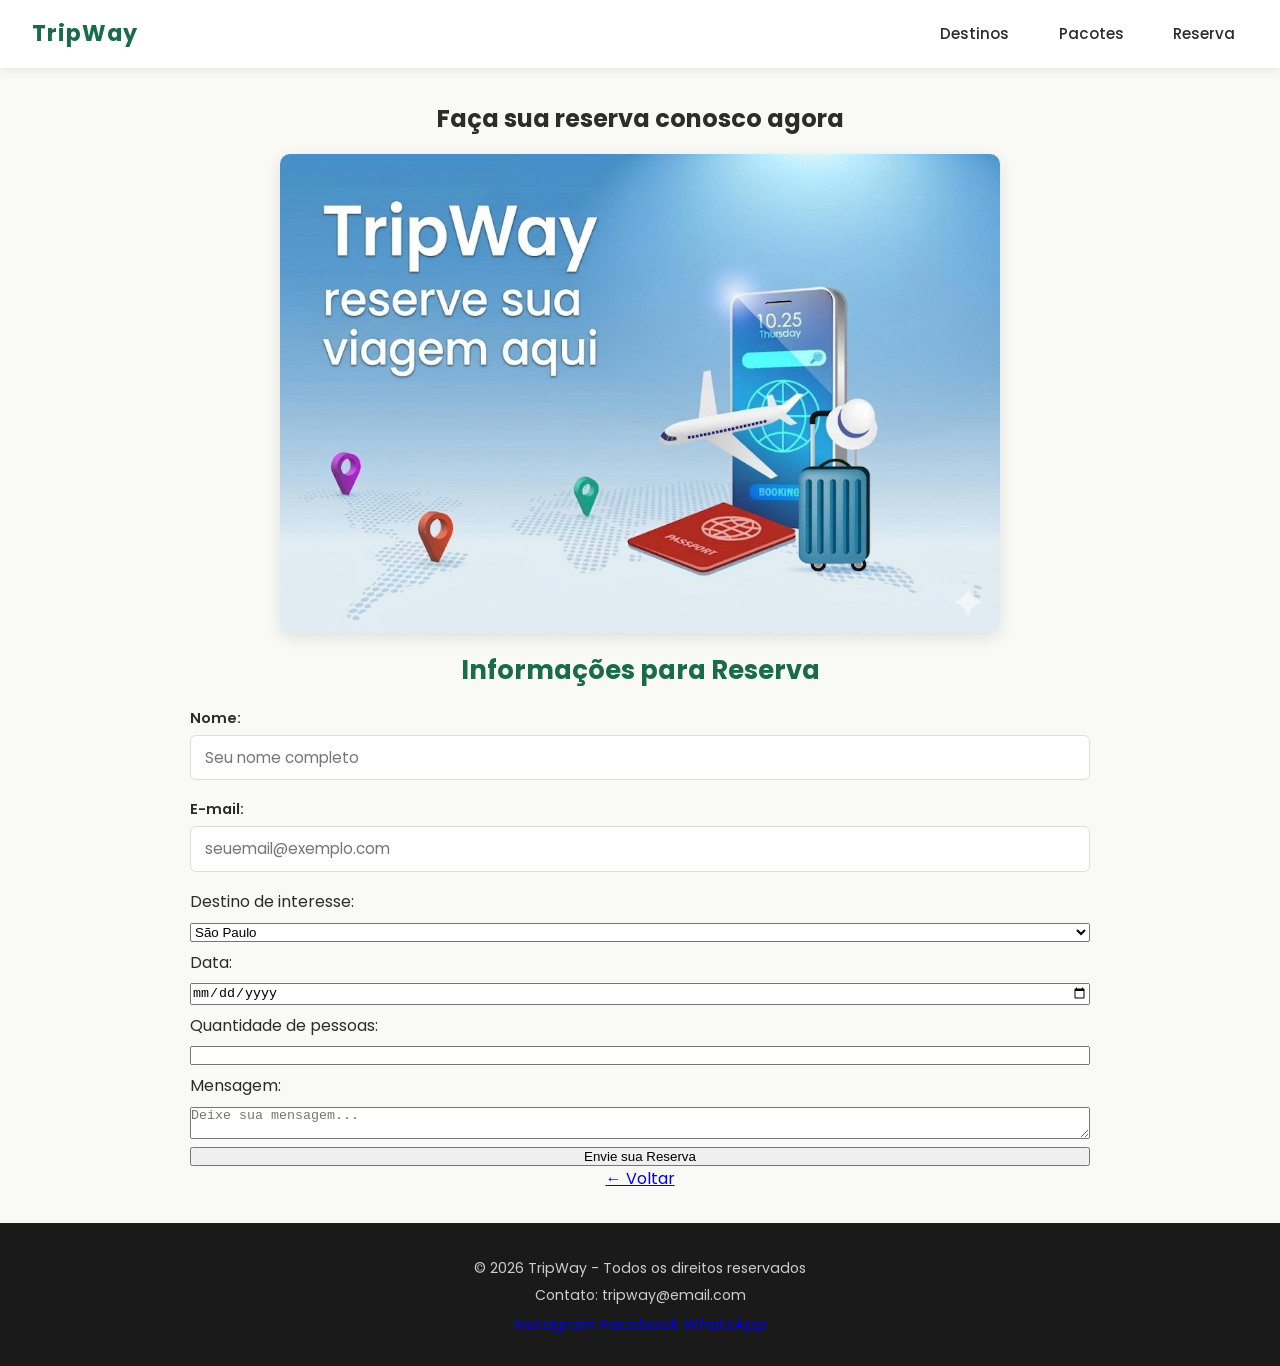
==== pages/contato.html @ 868eefc6 "Adicionando class form-grupo na div e-mail da pagina contato.html" ====
<!DOCTYPE html>
<html lang="pt-BR">

<head>
    <meta charset="UTF-8">
    <meta name="viewport" content="width=device-width, initial-scale=1.0">
    <title>TripWay-Contato</title>

    <link rel="preconnect" href="https://fonts.googleapis.com">
    <link rel="preconnect" href="https://fonts.gstatic.com" crossorigin>
    <link
        href="https://fonts.googleapis.com/css2?family=Poppins:ital,wght@0,100;0,200;0,300;0,400;0,500;0,600;0,700;0,800;0,900;1,100;1,200;1,300;1,400;1,500;1,600;1,700;1,800;1,900&display=swap"
        rel="stylesheet">
    <link rel="stylesheet" href="../css/style.css">
</head>

<body>

    <nav>
        <a href="../index.html" class="nav-logo">TripWay</a>

        <ul class="nav-links">
            <li><a href="destinos.html">Destinos</a></li>
            <li><a href="pacotes.html">Pacotes</a></li>
            <li><a href="contato.html">Reserva</a></li>
        </ul>
    </nav>

    <main>
        <section>

            <h1>Faça sua reserva conosco agora</h1>

            <img src="../images/banner-reserva.jpeg" alt="Banner de reservas" class="banner-img"
                style="margin: 1rem auto;">

            <form id="form-reserva">
                <h2>Informações para Reserva</h2>

                <div class="form-grupo">
                    <label for="nome">Nome:</label>
                    <input type="text" id="nome" name="nome" placeholder="Seu nome completo" required>
                </div>

                <div class="form-grupo">
                    <label for="email">E-mail:</label>
                    <input type="email" id="email" name="email" placeholder="seuemail@exemplo.com" required>
                </div>

                <label>Destino de interesse:</label>
                <select>
                    <option>São Paulo</option>
                    <option>Rio de Janeiro</option>
                    <option>Salvador</option>
                </select>

                <label>Data:</label>
                <input type="date" required>

                <label>Quantidade de pessoas:</label>
                <input type="number" required>

                <label>Mensagem:</label>
                <textarea placeholder="Deixe sua mensagem..."></textarea>

                <button type="submit">
                    Envie sua Reserva
                </button>
            </form>

            <a href="../index.html">
                ← Voltar
            </a>

        </section>
    </main>
    <footer>

        <p>© 2026 TripWay - Todos os direitos reservados</p>

        <p>
            Contato: tripway@email.com
        </p>

        <div>
            <a href="#">Instagram</a>
            <a href="#">Facebook</a>
            <a href="#">WhatsApp</a>
        </div>

    </footer>

</body>

</html>
---- css/style.css ----
/* Reset Básico */
* {
  margin: 0;
  padding: 0;
  box-sizing: border-box;
}

:root {
  --cor-primaria: #1a6b4a;
  --cor-primaria-escura: #134d36;
  --cor-secundaria: #f4a623;
  --cor-secundaria-hover: #d4891a;
  --cor-fundo: #f9f9f6;
  --cor-fundo-card: #ffffff;
  --cor-texto: #2c2c2c;
  --cor-texto-suave: #555555;
  --cor-borda: #ddd;
  --cor-nav: #ffffff;
  --cor-footer-fundo: #1a1a1a;
  --cor-footer-texto: #cccccc;
  --fonte-principal: 'Poppins', sans-serif;
  --sombra-card: 0 4px 16px rgba(0, 0, 0, 0.10);
  --sombra-card-hover: 0 8px 28px rgba(0, 0, 0, 0.18);
  --border-radius: 10px;
  --transicao: 0.3s ease;
}

/*Body */
body {
  font-family: var(--fonte-principal);
  background-color: var(--cor-fundo);
  color: var(--cor-texto);
  line-height: 1.6;
  min-height: 100vh;
  display: flex;
  flex-direction: column;
}


/* NAVEGAÇÃO */
nav {
  display: flex;
  justify-content: space-between;
  align-items: center;
  padding: 1rem 2rem;
  background-color: var(--cor-nav);
  box-shadow: 0 2px 8px rgba(0, 0, 0, 0.08);
  position: sticky;
  top: 0;
  z-index: 100;
}

.nav-logo {
  text-decoration: none;
  font-weight: 700;
  font-size: 1.4rem;
  color: var(--cor-primaria);
  letter-spacing: 1px;
  transition: color var(--transicao);
}

.nav-logo:hover {
  color: var(--cor-primaria-escura);
}

.nav-links {
  list-style: none;
  display: flex;
  gap: 1.5rem;
  margin: 0;
}

.nav-links a {
  text-decoration: none;
  color: var(--cor-texto);
  font-weight: 500;
  font-size: 0.95rem;
  padding: 0.4rem 0.8rem;
  border-radius: 6px;
  transition: background-color var(--transicao), color var(--transicao);
}

.nav-links a:hover {
  background-color: var(--cor-primaria);
  color: #ffffff;
}

/* HEADER*/
header {
  text-align: center;
  padding: 3rem 1.5rem 2rem;
  background: linear-gradient(135deg, #e8f5ee 0%, #f9f9f6 100%);
}

header h1 {
  font-size: 2.2rem;
  color: var(--cor-primaria);
  margin-bottom: 1rem;
}

header p {
  max-width: 600px;
  margin: 0 auto 1.5rem;
  color: var(--cor-texto-suave);
  font-size: 1rem;
}

.banner-img {
  width: 80%;
  max-width: 800px;
  border-radius: var(--border-radius);
  margin: 1rem auto;
  object-fit: cover;
  box-shadow: var(--sombra-card);
}

/*MAIN E SECTIONS*/

main {
  flex: 1;
  display: flex;
  justify-content: center;
  padding: 2rem 1.5rem;
}

section {
  width: 100%;
  max-width: 900px;
  text-align: center;
}

section h2 {
  font-size: 1.6rem;
  color: var(--cor-primaria);
  margin-bottom: 1rem;
}

section p {
  color: var(--cor-texto-suave);
  font-size: 0.97rem;
  margin-bottom: 1rem;
}

/* BOTÕES */

.btn {
  display: inline-block;
  padding: 0.7rem 1.5rem;
  background-color: var(--cor-primaria);
  color: #ffffff;
  text-decoration: none;
  border-radius: 6px;
  font-weight: 600;
  font-size: 0.95rem;
  border: none;
  cursor: pointer;
  transition: background-color var(--transicao), transform var(--transicao), box-shadow var(--transicao);
  margin-top: 1rem;
}

.btn:hover {
  background-color: var(--cor-primaria-escura);
  transform: translateY(-2px);
  box-shadow: 0 4px 12px rgba(26, 107, 74, 0.3);
}

.btn-secundario {
  display: inline-block;
  padding: 0.6rem 1.2rem;
  background-color: transparent;
  color: var(--cor-primaria);
  border: 2px solid var(--cor-primaria);
  text-decoration: none;
  border-radius: 6px;
  font-weight: 600;
  font-size: 0.9rem;
  cursor: pointer;
  transition: background-color var(--transicao), color var(--transicao);
  margin-top: 1rem;
}

.btn-secundario:hover {
  background-color: var(--cor-primaria);
  color: #ffffff;
}

.btn-enviar {
  width: 100%;
  padding: 0.85rem;
  background-color: var(--cor-primaria);
  color: #ffffff;
  border: none;
  border-radius: 6px;
  font-size: 1rem;
  font-weight: 600;
  font-family: var(--fonte-principal);
  cursor: pointer;
  transition: background-color var(--transicao), transform var(--transicao);
  margin-top: 0.5rem;
}

.btn-enviar:hover {
  background-color: var(--cor-primaria-escura);
  transform: translateY(-2px);
}

/*CARDS - DESTINOS*/
.cards-container {
  display: flex;
  flex-wrap: wrap;
  gap: 1.5rem;
  justify-content: center;
  margin-top: 1.5rem;
}

.card {
  background-color: var(--cor-fundo-card);
  border-radius: var(--border-radius);
  box-shadow: var(--sombra-card);
  overflow: hidden;
  flex: 1 1 260px;
  max-width: 300px;
  text-decoration: none;
  color: var(--cor-texto);
  transition: transform var(--transicao), box-shadow var(--transicao);
  display: flex;
  flex-direction: column;
}

.card:hover {
  transform: translateY(-6px);
  box-shadow: var(--sombra-card-hover);
}

.card img {
  width: 100%;
  height: 180px;
  object-fit: cover;
}

.card-body {
  padding: 1rem;
  flex: 1;
  display: flex;
  flex-direction: column;
  gap: 0.4rem;
}

.card h2 {
  font-size: 1.15rem;
  color: var(--cor-primaria);
  margin: 0;
}

.card p {
  font-size: 0.88rem;
  color: var(--cor-texto-suave);
  margin: 0;
}

/* CARDS - PACOTES*/

.pacotes-lista {
  list-style: none;
  padding: 0;
  display: flex;
  flex-direction: column;
  gap: 2rem;
  margin-top: 1.5rem;
  text-align: left;
}

.pacote-card {
  background-color: var(--cor-fundo-card);
  border-radius: var(--border-radius);
  box-shadow: var(--sombra-card);
  overflow: hidden;
  transition: box-shadow var(--transicao), transform var(--transicao);
}

.pacote-card:hover {
  box-shadow: var(--sombra-card-hover);
  transform: translateY(-3px);
}

.pacote-card img {
  width: 100%;
  max-width: 100%;
  height: 220px;
  object-fit: cover;
  display: block;
}

.pacote-card-body {
  padding: 1.2rem 1.5rem;
}

.pacote-card-body h2 {
  font-size: 1.25rem;
  color: var(--cor-primaria);
  margin-bottom: 0.5rem;
  text-decoration: none;
}

.pacote-card-body h2 a {
  text-decoration: none;
  color: var(--cor-primaria);
  transition: color var(--transicao);
}

.pacote-card-body h2 a:hover {
  color: var(--cor-primaria-escura);
}

.pacote-card-body h3 {
  font-size: 0.95rem;
  color: var(--cor-texto-suave);
  margin-top: 0.8rem;
  margin-bottom: 0.3rem;
  font-weight: 600;
}

.pacote-card-body p {
  font-size: 0.92rem;
  color: var(--cor-texto-suave);
  line-height: 1.8;
}

.preco-destaque {
  display: inline-block;
  margin-top: 0.8rem;
  background-color: var(--cor-secundaria);
  color: #fff;
  padding: 0.3rem 0.9rem;
  border-radius: 20px;
  font-weight: 700;
  font-size: 0.95rem;
}

/* FORMULÁRIO - CONTATO */

#form-reserva {
  display: flex;
  flex-direction: column;
  text-align: left;
  gap: 0.5rem;
  margin-top: 1rem;
}

#form-reserva h2 {
  text-align: center;
  color: var(--cor-primaria);
  margin-bottom: 0.5rem;
}

.form-grupo {
  display: flex;
  flex-direction: column;
  gap: 0.3rem;
  margin-bottom: 0.6rem;
}

.form-grupo label {
  font-weight: 600;
  font-size: 0.9rem;
  color: var(--cor-texto);
}

.form-grupo input,
.form-grupo select,
.form-grupo textarea {
  padding: 0.65rem 0.9rem;
  border: 1px solid var(--cor-borda);
  border-radius: 6px;
  font-size: 0.95rem;
  font-family: var(--fonte-principal);
  background-color: #fff;
  color: var(--cor-texto);
  transition: border-color var(--transicao), box-shadow var(--transicao);
}

.form-grupo input:focus,
.form-grupo select:focus,
.form-grupo textarea:focus {
  outline: none;
  border-color: var(--cor-primaria);
  box-shadow: 0 0 0 3px rgba(26, 107, 74, 0.15);
}

.form-grupo textarea {
  min-height: 110px;
  resize: vertical;
}

/* HOME - SEÇÃO SOBRE*/
#sobre {
  background-color: var(--cor-fundo-card);
  border-radius: var(--border-radius);
  padding: 2rem;
  box-shadow: var(--sombra-card);
  margin-top: 1rem;
}

#sobre h2 {
  color: var(--cor-primaria);
  margin-bottom: 0.8rem;
}

/* FOOTER */

footer {
  text-align: center;
  padding: 1.8rem 1rem;
  background-color: var(--cor-footer-fundo);
  color: var(--cor-footer-texto);
  margin-top: auto;
}

footer p {
  margin: 0.3rem 0;
  font-size: 0.88rem;
}

.footer-social {
  margin-top: 0.8rem;
  display: flex;
  justify-content: center;
  gap: 1rem;
}

.footer-social a {
  color: var(--cor-footer-texto);
  text-decoration: none;
  font-size: 0.88rem;
  transition: color var(--transicao);
}

.footer-social a:hover {
  color: var(--cor-secundaria);
}

/* IMAGENS GERAIS */

img {
  max-width: 100%;
  height: auto;
  display: block;
}

/*RESPONSIVIDADE - TABLET (max 768px)*/
@media (max-width: 768px) {
  nav {
    flex-direction: column;
    gap: 0.8rem;
    padding: 1rem;
  }

  .nav-links {
    gap: 0.8rem;
    flex-wrap: wrap;
    justify-content: center;
  }

  header h1 {
    font-size: 1.6rem;
  }

  .banner-img {
    width: 95%;
  }

  .cards-container {
    flex-direction: row;
  }

  .card {
    flex: 1 1 45%;
    max-width: 48%;
  }

  .pacote-card img {
    height: 180px;
  }

  main {
    padding: 1.5rem 1rem;
  }
}

/* RESPONSIVIDADE - CELULAR (max 480px) */
@media (max-width: 480px) {
  nav {
    flex-direction: column;
    align-items: center;
    padding: 0.8rem;
  }

  .nav-links {
    flex-direction: column;
    align-items: center;
    gap: 0.4rem;
  }

  header {
    padding: 2rem 1rem 1.5rem;
  }

  header h1 {
    font-size: 1.3rem;
  }

  .banner-img {
    width: 100%;
  }

  .cards-container {
    flex-direction: column;
    align-items: center;
  }

  .card {
    flex: 1 1 100%;
    max-width: 100%;
  }

  .pacote-card img {
    height: 150px;
  }

  .pacote-card-body {
    padding: 1rem;
  }

  #form-reserva {
    width: 100%;
  }

  main {
    padding: 1rem 0.8rem;
  }

  section {
    max-width: 100%;
  }
  
}
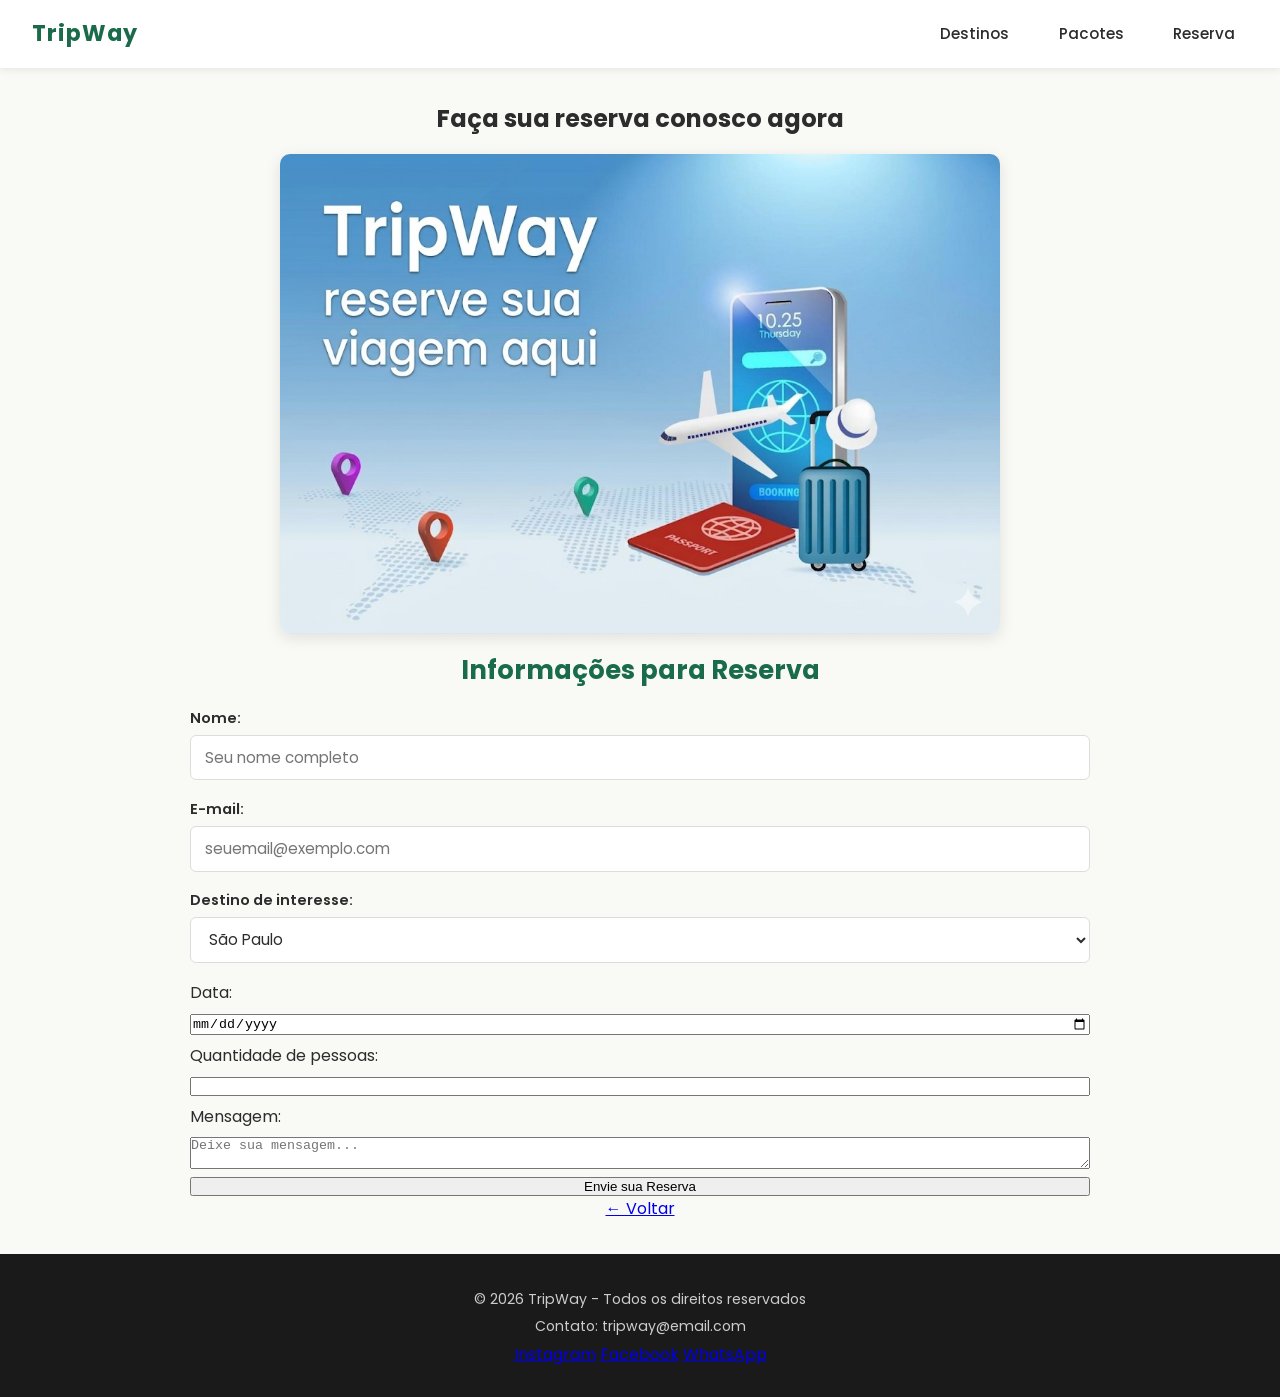
==== commit ab294245: "Adicionando class form-grupo na div destinos da pagina contato.html" ====
--- a/pages/contato.html
+++ b/pages/contato.html
@@ -47,12 +47,14 @@
                     <input type="email" id="email" name="email" placeholder="seuemail@exemplo.com" required>
                 </div>
 
-                <label>Destino de interesse:</label>
-                <select>
-                    <option>São Paulo</option>
-                    <option>Rio de Janeiro</option>
-                    <option>Salvador</option>
-                </select>
+                <div class="form-grupo">
+                    <label for="destino">Destino de interesse:</label>
+                    <select id="destino" name="destino">
+                        <option>São Paulo</option>
+                        <option>Rio de Janeiro</option>
+                        <option>Salvador</option>
+                    </select>
+                </div>
 
                 <label>Data:</label>
                 <input type="date" required>
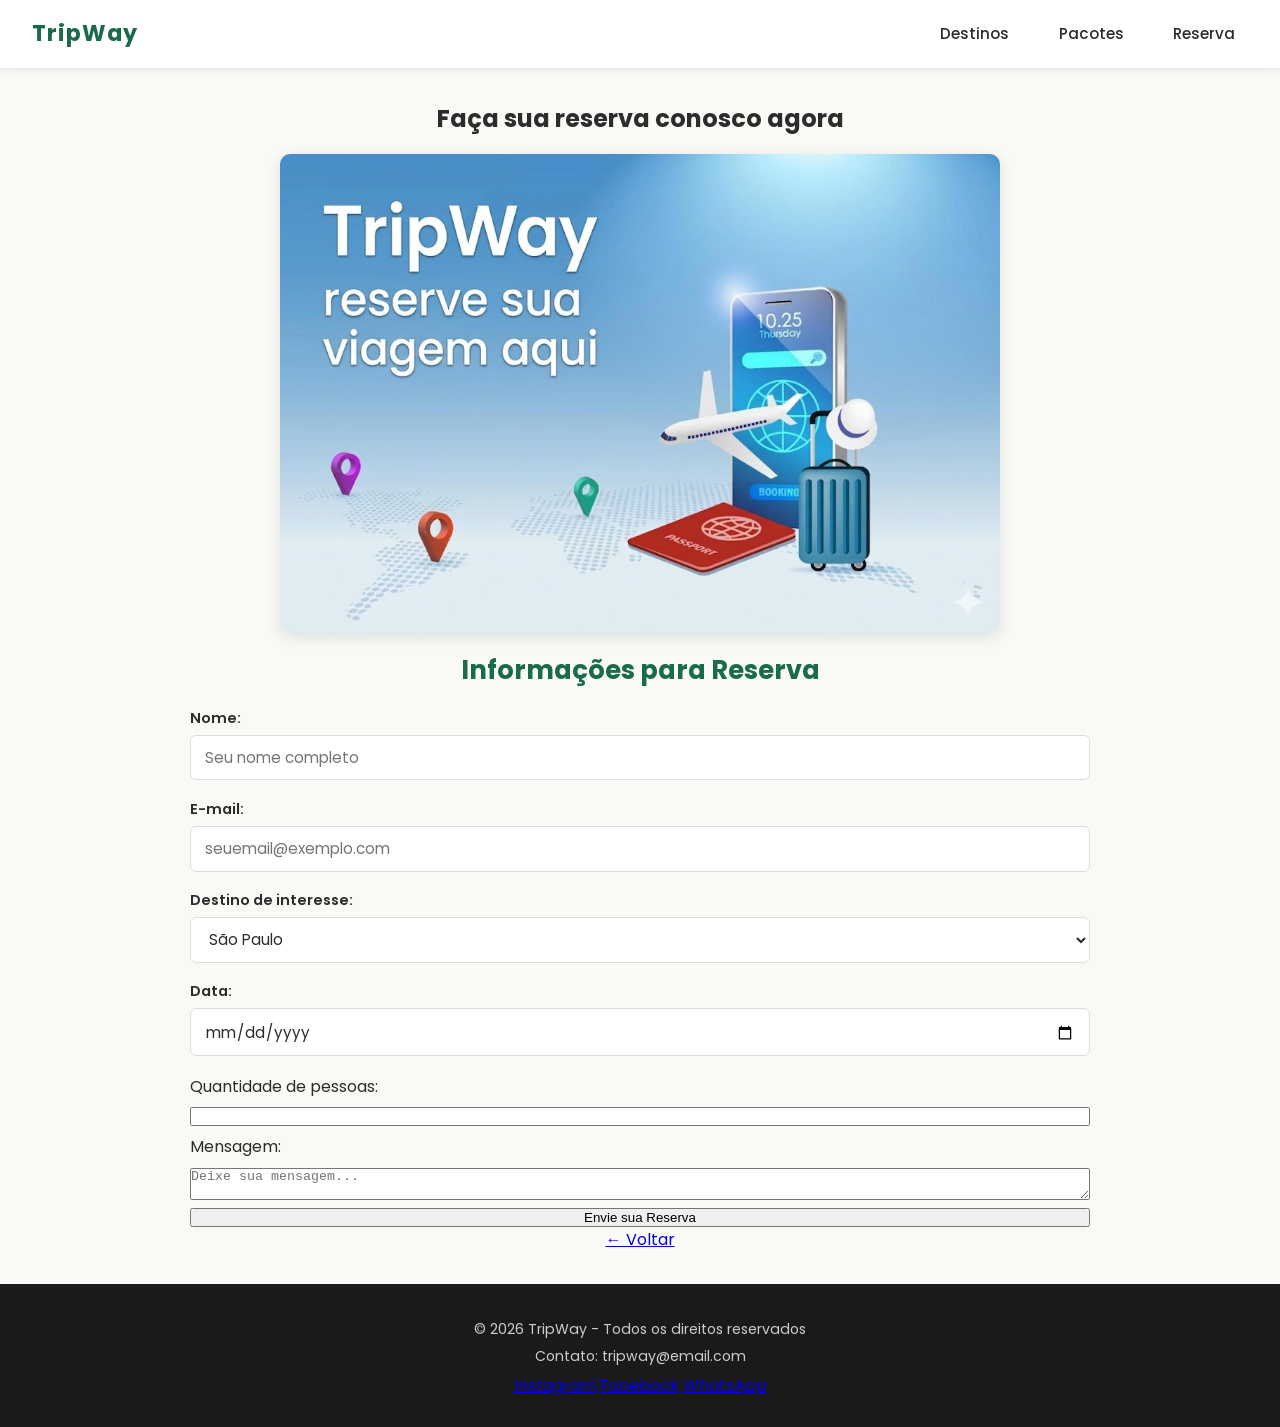
==== commit 2f9fc19f: "Adicionando class form-grupo na div data da pagina contato.html" ====
--- a/pages/contato.html
+++ b/pages/contato.html
@@ -56,8 +56,10 @@
                     </select>
                 </div>
 
-                <label>Data:</label>
-                <input type="date" required>
+                <div class="form-grupo">
+                    <label for="data">Data:</label>
+                    <input type="date" id="data" name="data" required>
+                </div>
 
                 <label>Quantidade de pessoas:</label>
                 <input type="number" required>
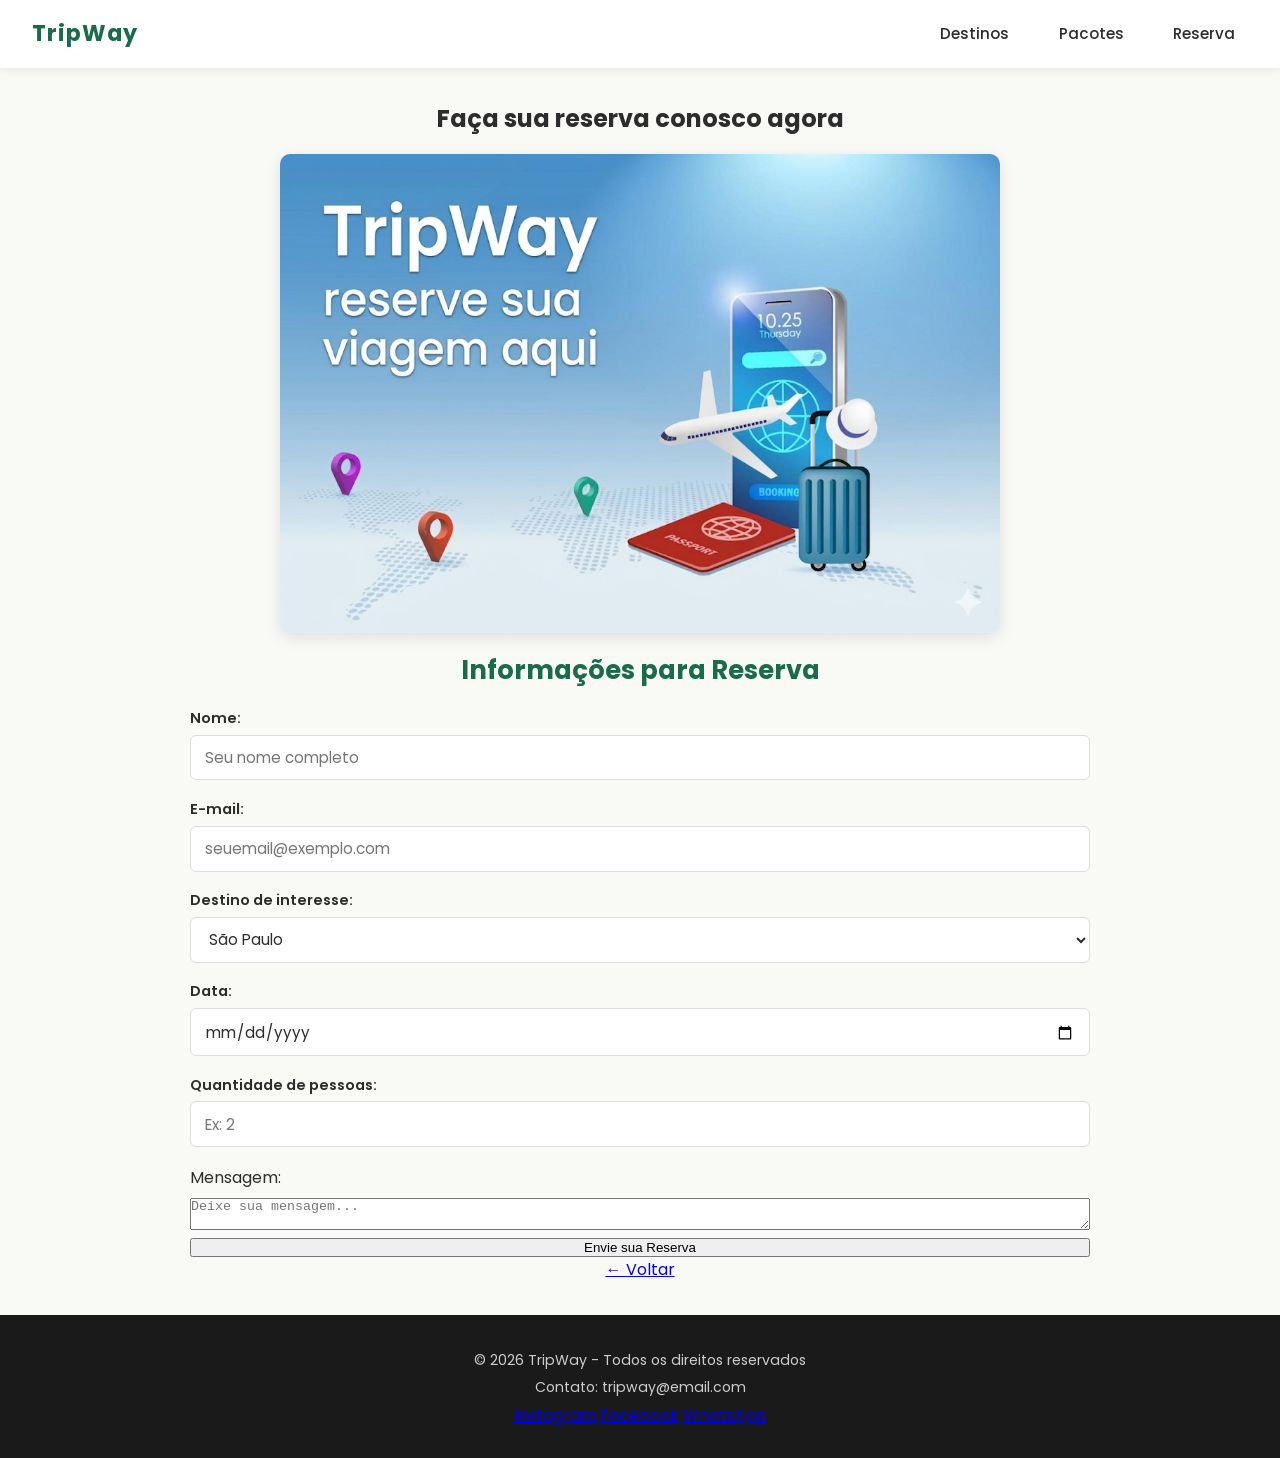
==== commit 6580de01: "Adicionando class form-grupo na div pessoa da pagina contato.html" ====
--- a/pages/contato.html
+++ b/pages/contato.html
@@ -61,8 +61,10 @@
                     <input type="date" id="data" name="data" required>
                 </div>
 
-                <label>Quantidade de pessoas:</label>
-                <input type="number" required>
+                <div class="form-grupo">
+                    <label for="pessoas">Quantidade de pessoas:</label>
+                    <input type="number" id="pessoas" name="pessoas" min="1" max="5" placeholder="Ex: 2" required>
+                </div>
 
                 <label>Mensagem:</label>
                 <textarea placeholder="Deixe sua mensagem..."></textarea>
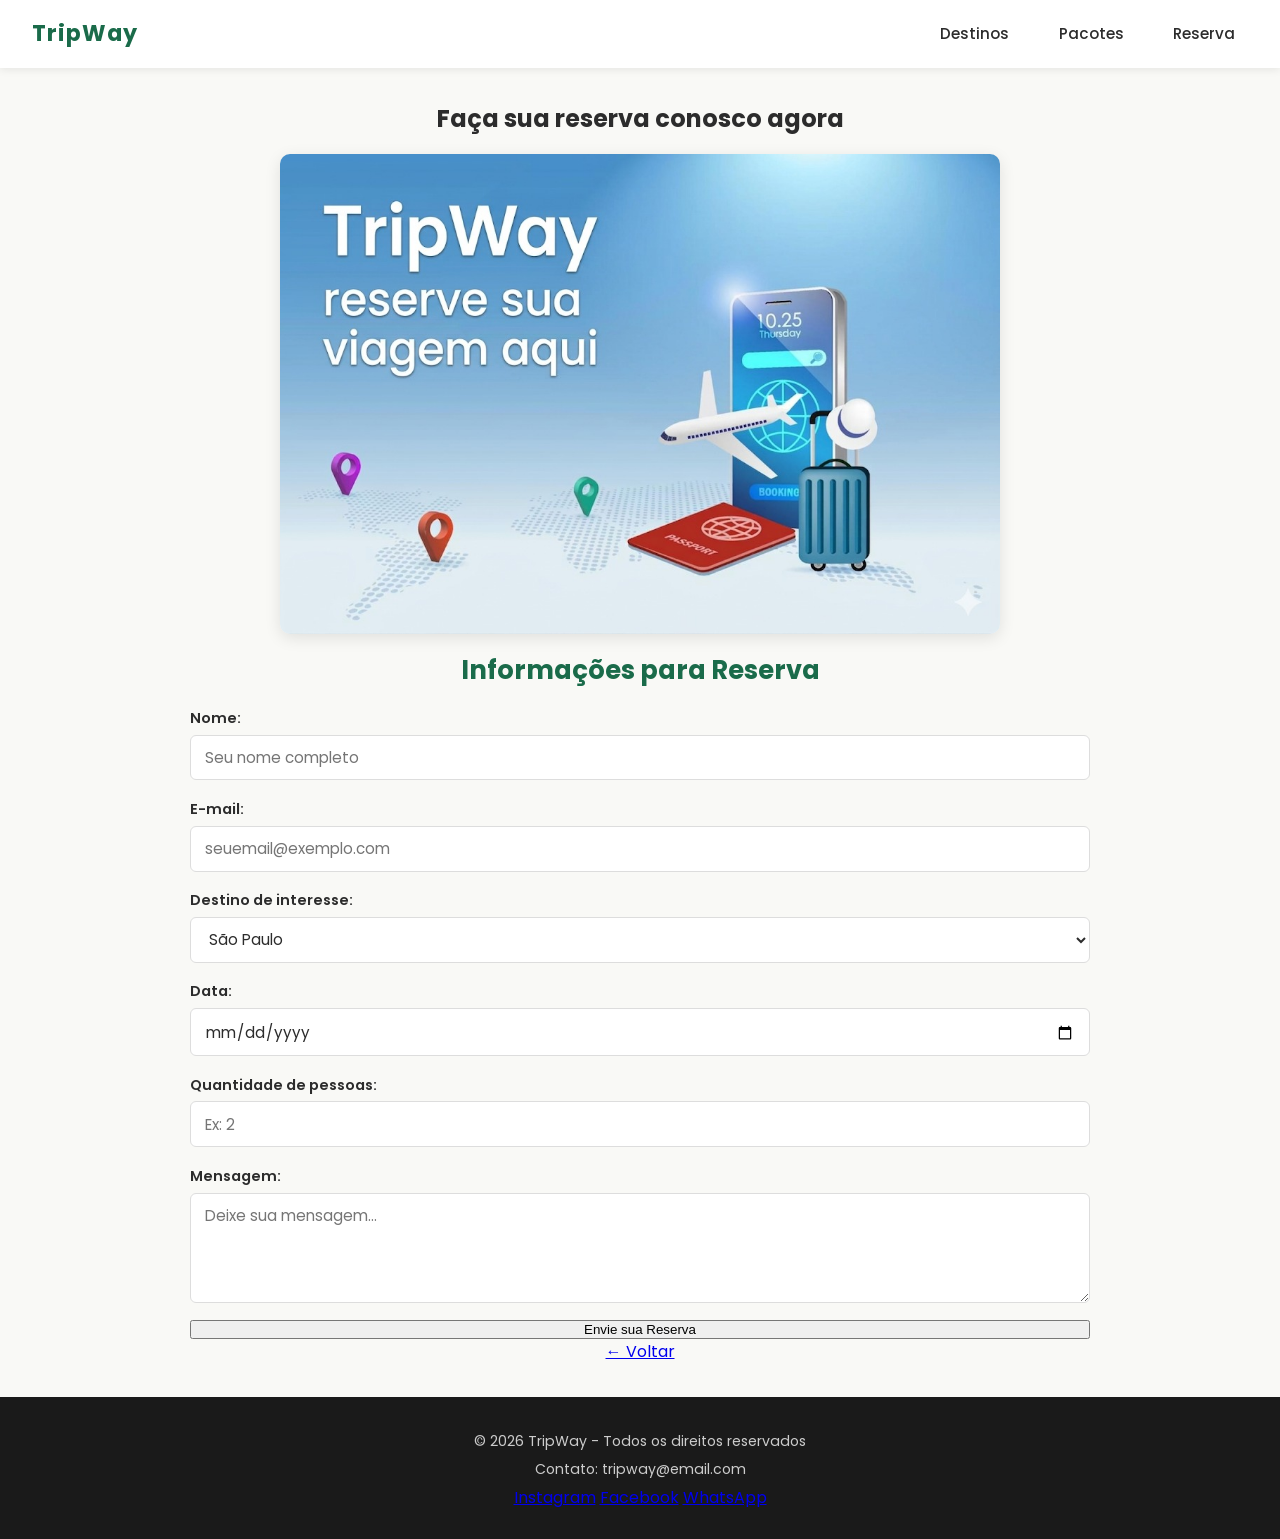
==== commit 442ea272: "Adicionando class form-grupo na div mensagem da pagina contato.html" ====
--- a/pages/contato.html
+++ b/pages/contato.html
@@ -66,8 +66,10 @@
                     <input type="number" id="pessoas" name="pessoas" min="1" max="5" placeholder="Ex: 2" required>
                 </div>
 
-                <label>Mensagem:</label>
-                <textarea placeholder="Deixe sua mensagem..."></textarea>
+                <div class="form-grupo">
+                    <label for="mensagem">Mensagem:</label>
+                    <textarea id="mensagem" name="mensagem" placeholder="Deixe sua mensagem..."></textarea>
+                </div>
 
                 <button type="submit">
                     Envie sua Reserva
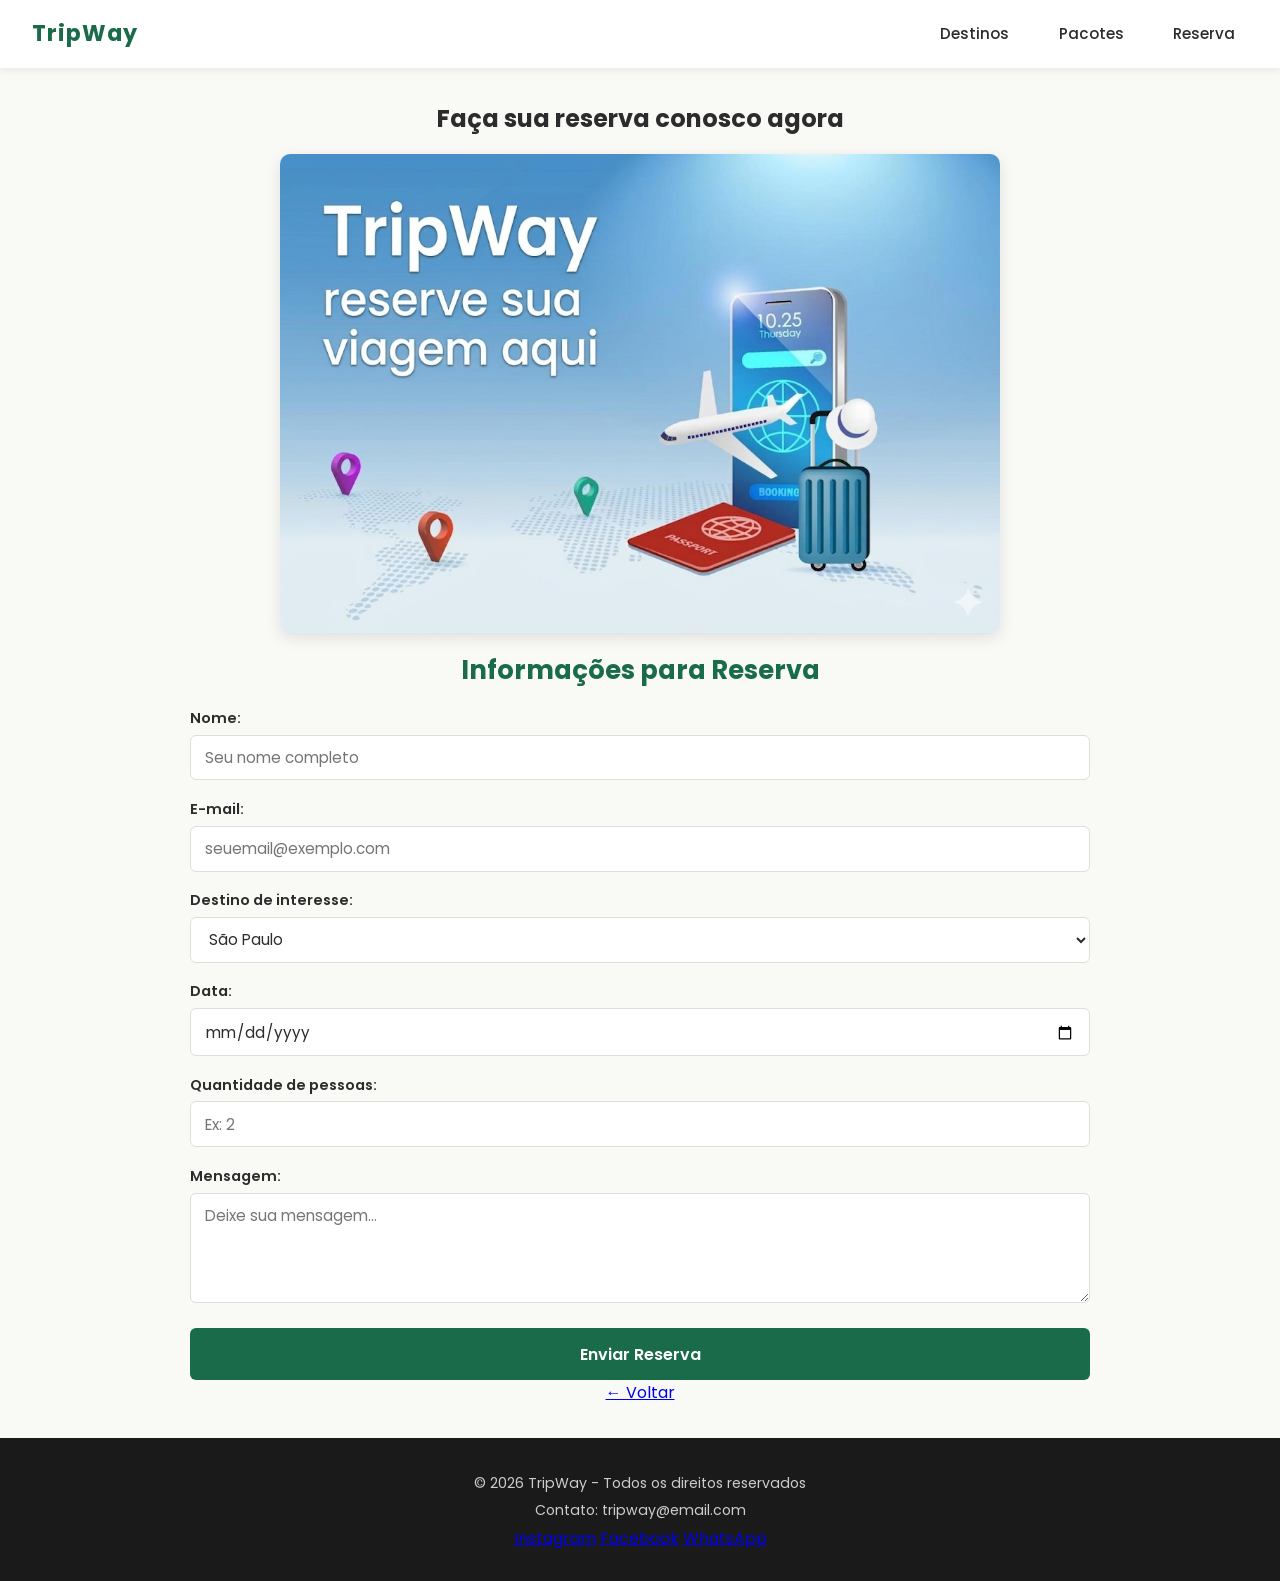
==== commit 1b883f90: "Adicionando class btn-enviar da pagina contato.html" ====
--- a/pages/contato.html
+++ b/pages/contato.html
@@ -71,9 +71,8 @@
                     <textarea id="mensagem" name="mensagem" placeholder="Deixe sua mensagem..."></textarea>
                 </div>
 
-                <button type="submit">
-                    Envie sua Reserva
-                </button>
+                <button type="submit" class="btn-enviar">Enviar Reserva</button>
+                
             </form>
 
             <a href="../index.html">
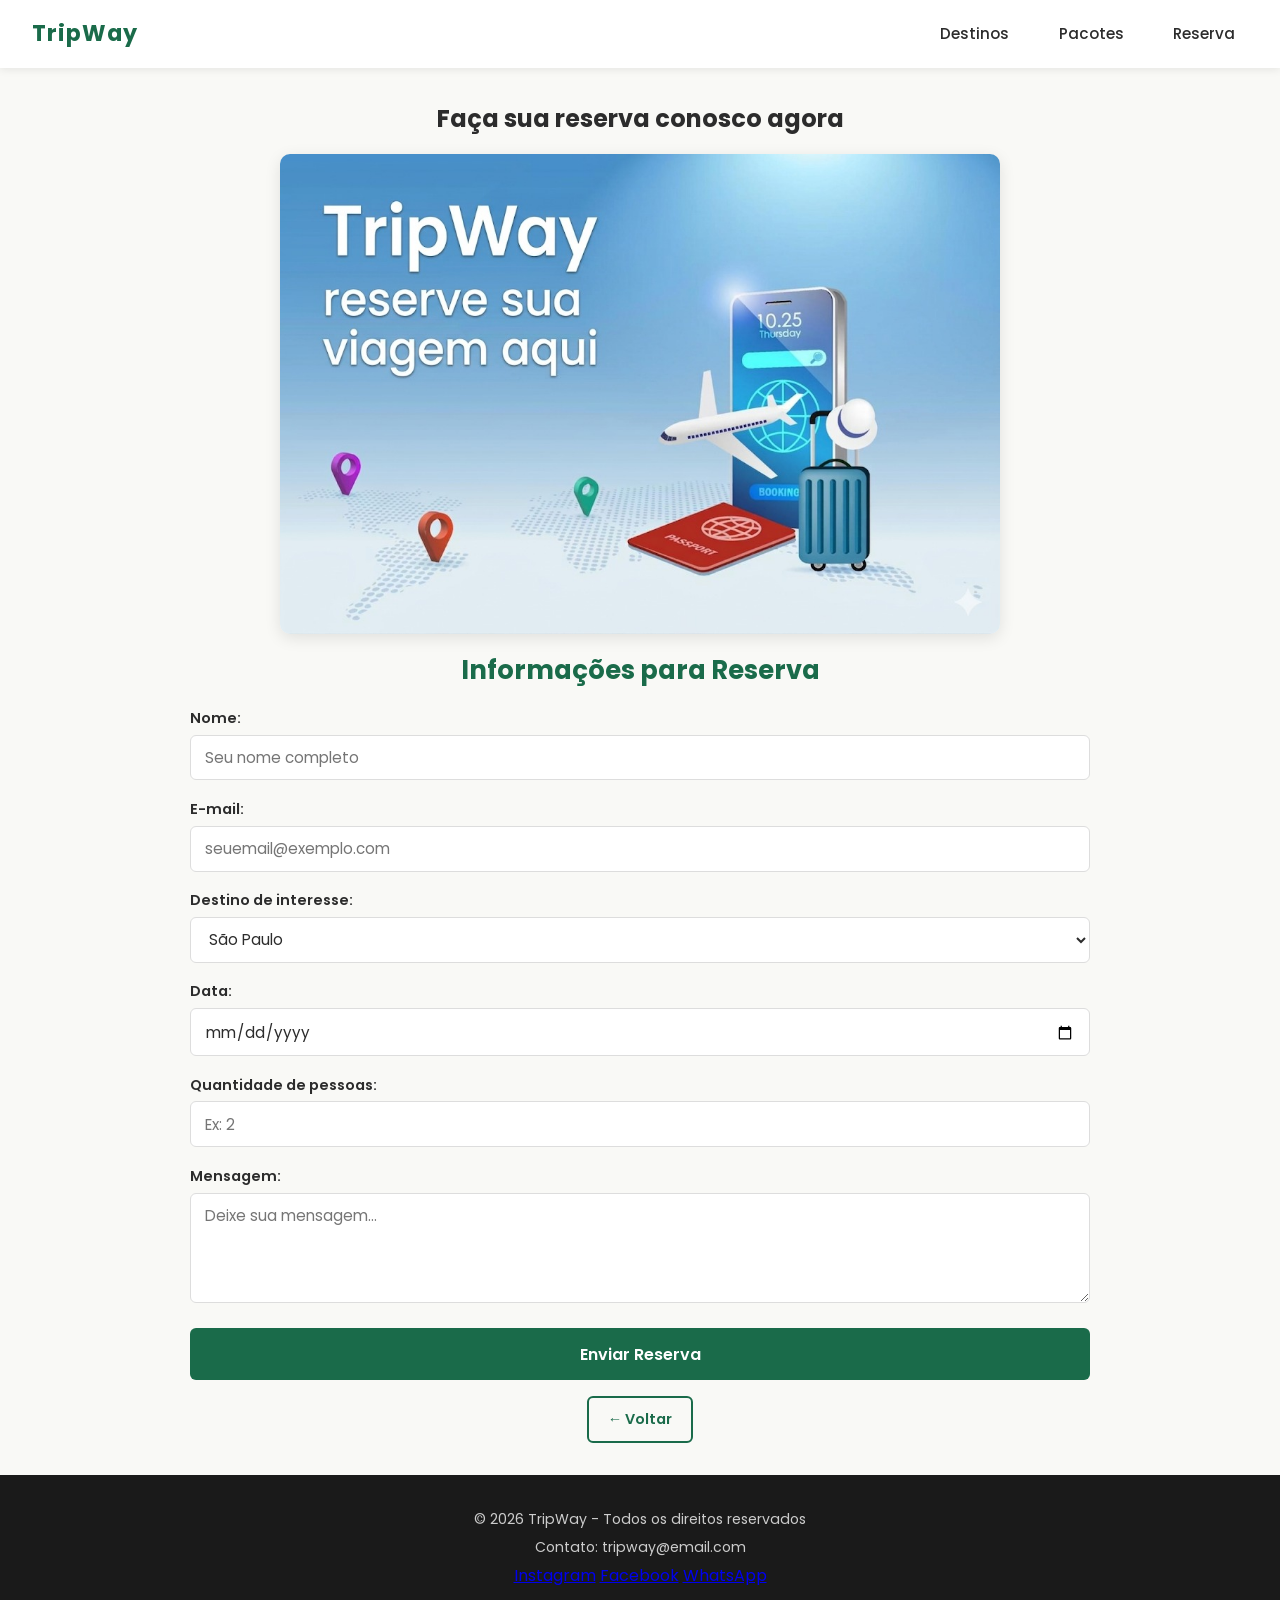
==== commit cf3e7368: "Adicionando class btn-secundario da pagina contato.html" ====
--- a/pages/contato.html
+++ b/pages/contato.html
@@ -72,12 +72,10 @@
                 </div>
 
                 <button type="submit" class="btn-enviar">Enviar Reserva</button>
-                
+
             </form>
 
-            <a href="../index.html">
-                ← Voltar
-            </a>
+            <a href="../index.html" class="btn-secundario">← Voltar</a>
 
         </section>
     </main>
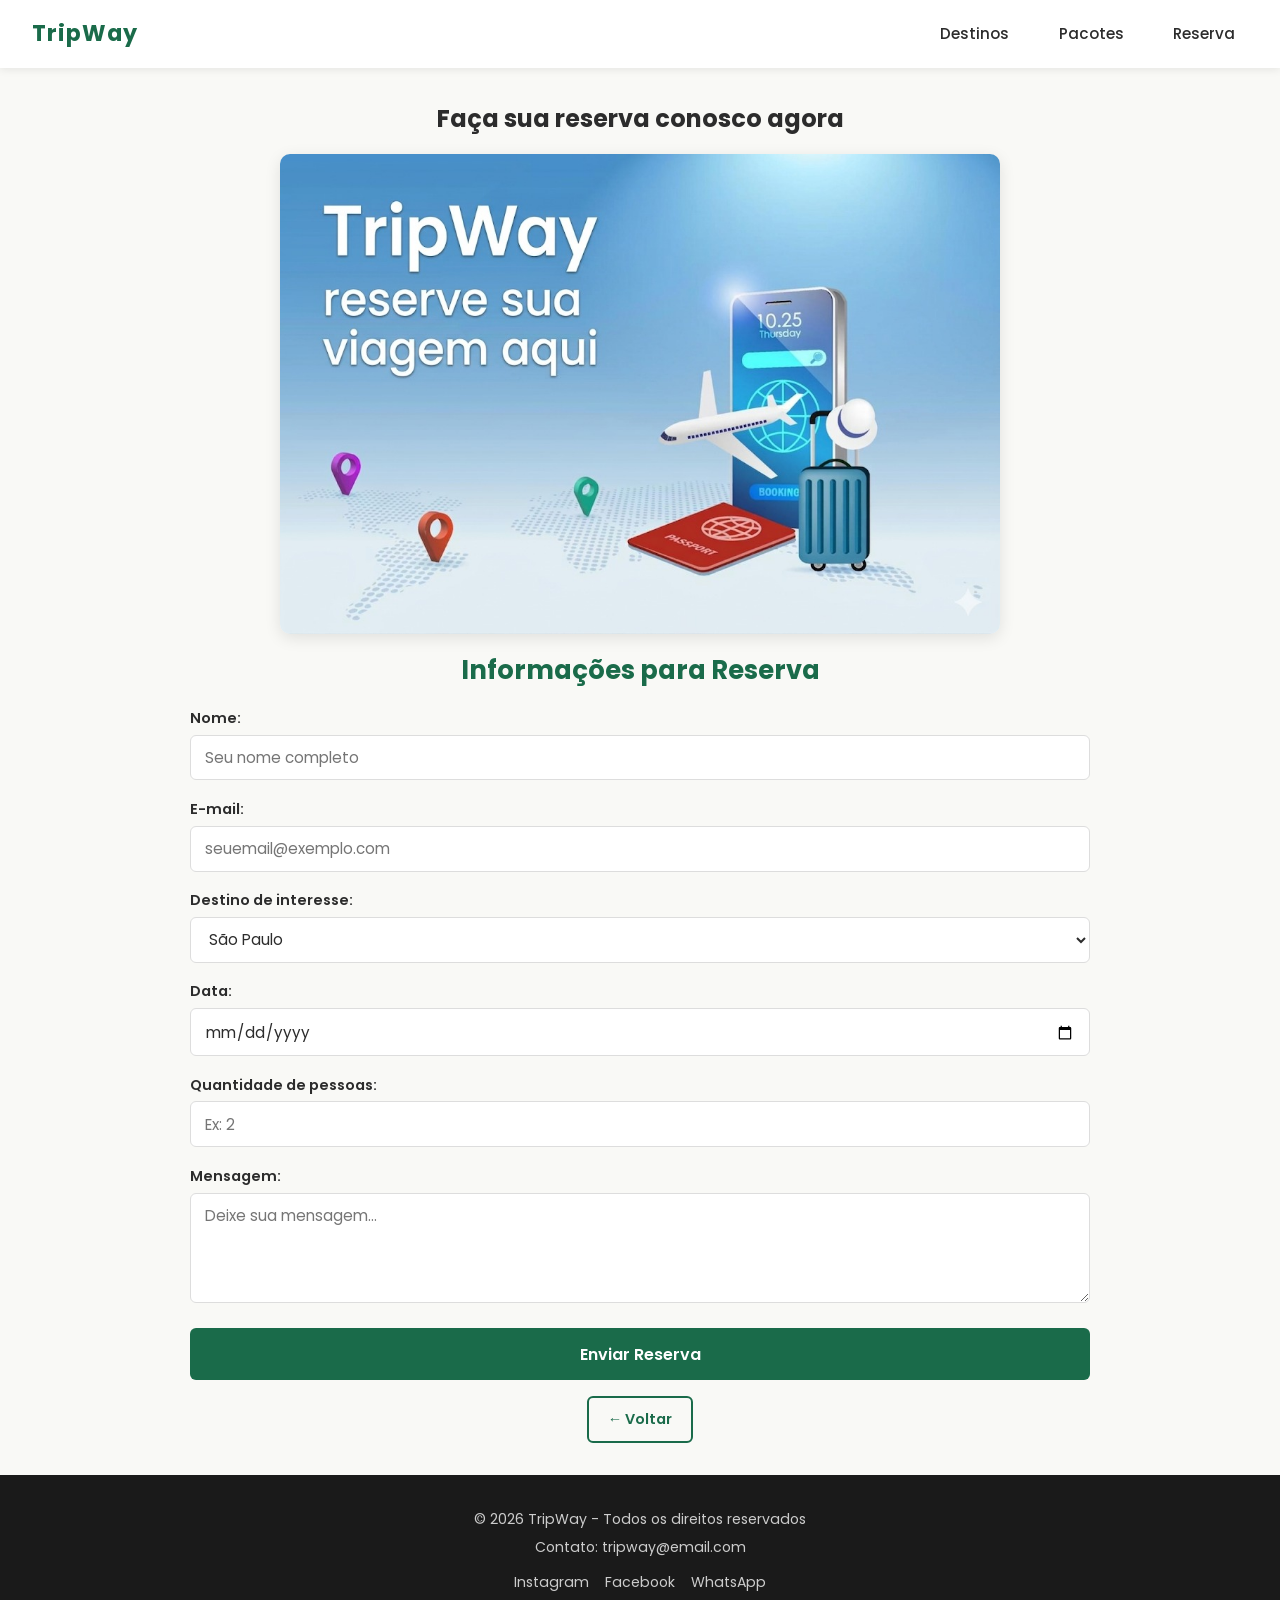
==== commit 2c2075a5: "Adicionando class footer-social da pagina contato.html" ====
--- a/pages/contato.html
+++ b/pages/contato.html
@@ -82,12 +82,9 @@
     <footer>
 
         <p>© 2026 TripWay - Todos os direitos reservados</p>
+        <p>Contato: tripway@email.com</p>
 
-        <p>
-            Contato: tripway@email.com
-        </p>
-
-        <div>
+        <div class="footer-social">
             <a href="#">Instagram</a>
             <a href="#">Facebook</a>
             <a href="#">WhatsApp</a>
